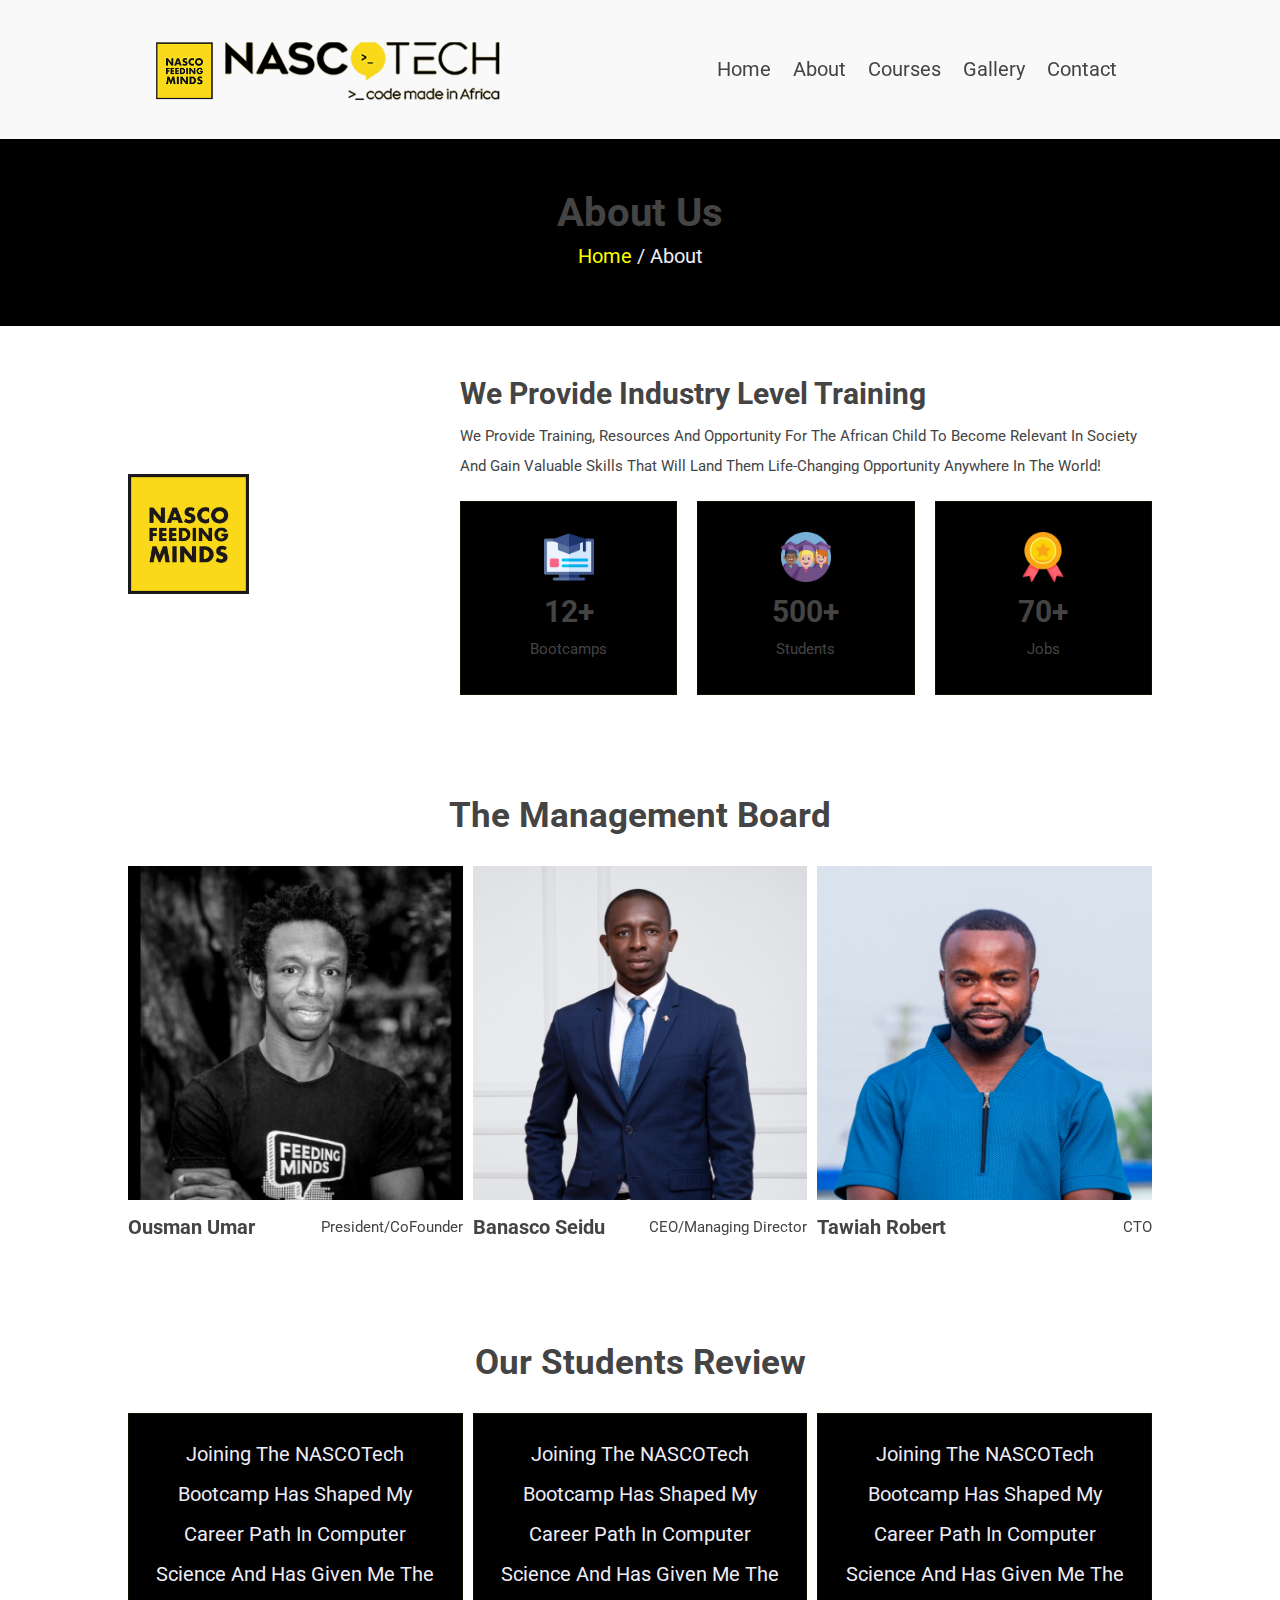
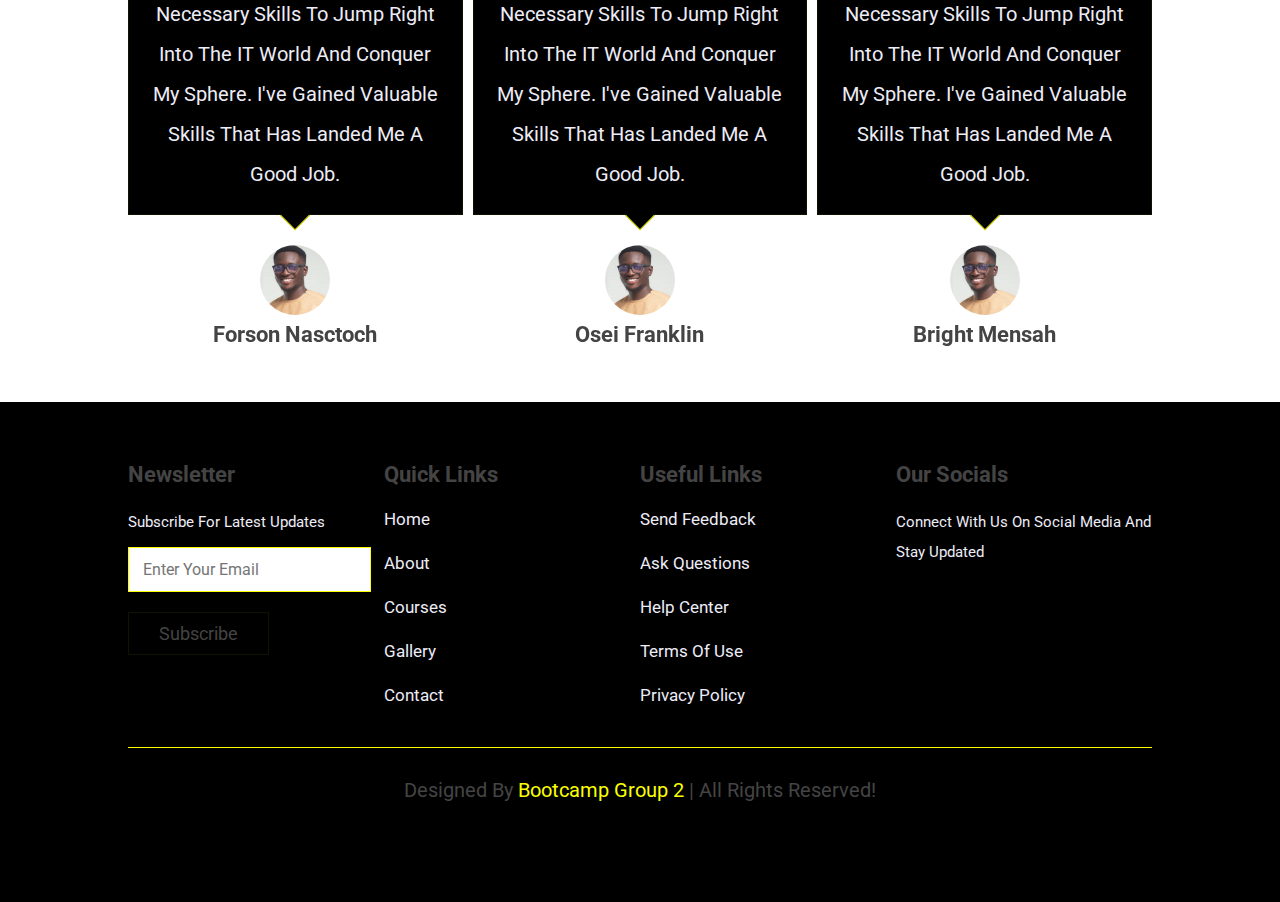
==== about.html @ 585fdcf3 "First Commit" ====
<!DOCTYPE html>
<html lang="en">
	<head>
		<meta charset="UTF-8">
		<meta http-equiv="X-UA-Compatible" content="IE=edge">
		<meta name="viewport" content="width=device-width,initial-scale=1">

		<link rel="stylesheet" href="https://cdnjs.cloudflare.com/ajax/libs/font-awesome/6.3.0/css/all.min.css" integrity="sha512-SzlrxWUlpfuzQ+pcUCosxcglQRNAq/DZjVsC0lE40xsADsfeQoEypE+enwcOiGjk/bSuGGKHEyjSoQ1zVisanQ==" crossorigin="anonymous" referrerpolicy="no-referrer">
	
		<link rel="stylesheet" href="https://cdn.jsdelivr.net/npm/swiper@9/swiper-bundle.min.css">
		
		<link rel="stylesheet" href="css/style.css">
		<title>about</title>
	</head>
	<body>
		
		<header class="header">
			<img src="images/logo1.png" alt="NascoTech Logo" class="logo">

			<nav class="navbar">
				<a href="index.html">Home</a>
				<a href="about.html">About</a>
				<a href="courses.html">Courses</a>
				<a href="gallery.html">Gallery</a>
				<a href="contact.html">Contact</a>
			</nav>

			<div class="icons">
				<div id="account-btn" class="fas fa-user"></div>
				<div id="menu-btn" class="fas fa-bars"></div>
			</div>
		</header>


		
		<div class="account-form">
			<div id="close-form" class="fas fa-times"></div>

			<div class="buttons">
				<span class="btn login-btn active">login</span>
				<span class="btn register-btn">register</span>
			</div>

			<form action="" class="login-form active">
				<h3>login now</h3>
				<input type="email" placeholder="Enter your email" class="box">
				<input type="password" placeholder="Enter your password" class="box">
				<div class="flex">
					<input type="checkbox" name="" id="remember-me">
					<label for="remember-me">remember-me</label>
					<a href="#">forgot password</a>
				</div>
				<input type="submit" class="btn" value="login now">
			</form>

			<form action="" class="register-form">
				<h3>register now</h3>
				<input type="email" placeholder="Enter your email" class="box">
				<input type="password" placeholder="Enter your password" class="box">
				<input type="password" placeholder="confirm your password" class="box">
				<input type="submit" class="btn" value="register now">
			</form>
		</div>
		

		<section class="heading-link">
			<h3>about us</h3>
			<p><a href="home.html">home</a> / about</p>
		</section>

		
		<section class="about">
			<div class="image">
				<img src="images/about-img.jpg" alt="">
			</div>
			<div class="content">
				<h3 class="about-title">We Provide Industry level training</h3>
				<p>
					We provide training, resources and opportunity for the 
					African child to become relevant in society and gain valuable
					skills that will land them life-changing opportunity anywhere
					in the World!
				</p>
				<div class="icons-container">
					<div class="icons">
						<img src="images/about-icon-1.png" alt="">
						<h3>12+</h3>
						<span>Bootcamps</span>
					</div>
					<div class="icons">
						<img src="images/about-icon-2.png" alt="">
						<h3>500+</h3>
						<span>students</span>
					</div>
					<div class="icons">
						<img src="images/about-icon-3.png" alt="">
						<h3>70+</h3>
						<span>Jobs</span>
					</div>
				</div>
			</div>
		</section>
		

	
		<section class="management">
			<h1 class="heading">The Management Board</h1>
			<div class="teachers-slider swiper">
				<div class="swiper-wrapper">
					<div class="slide swiper-slide">
						<div class="image">
							<img src="images/teacher-1.png" alt="">
							<div class="share">
								<a href="#" class="fab fa-twitter"></a>
								<a href="#" class="fab fa-linkedin"></a>
								<a href="#" class="fab fa-instagram"></a>
								<a href="#" class="fab fa-facebook-f"></a>
							</div>
						</div>
						<div class="content">
							<h3>Ousman Umar</h3>
							<span> President/CoFounder</span>
						</div>
					</div>
					<div class="slide swiper-slide">
						<div class="image">
							<img src="images/teacher-2.png" alt="">
							<div class="share">
								<a href="#" class="fab fa-twitter"></a>
								<a href="#" class="fab fa-linkedin"></a>
								<a href="#" class="fab fa-instagram"></a>
								<a href="#" class="fab fa-facebook-f"></a>
							</div>
						</div>
						<div class="content">
							<h3>Banasco Seidu</h3>
							<span>CEO/Managing Director</span>
						</div>
					</div>
					<div class="slide swiper-slide">
						<div class="image">
							<img src="images/teacher-3.png" alt="">
							<div class="share">
								<a href="#" class="fab fa-twitter"></a>
								<a href="#" class="fab fa-linkedin"></a>
								<a href="#" class="fab fa-instagram"></a>
								<a href="#" class="fab fa-facebook-f"></a>
							</div>
						</div>
						<div class="content">
							<h3>Tawiah Robert</h3>
							<span>CTO</span>
						</div>
					</div>
				
														
				</div>
			</div>
		</section>

		

		<section class="reviews">
			<h1 class="heading">our students review</h1>
			<div class="reviews-slider swiper">
				<div class="swiper-wrapper">
					<div class="slide swiper-slide">
						<p>
							Joining the NASCOTech Bootcamp has shaped my career
							path in Computer Science and has given me the necessary
							skills to jump right into the IT world and conquer my sphere.
							I've gained valuable skills that has landed me a good job.
							
						</p>
						<img src="images/pic-1.jpg" alt="">
						<h3>Forson Nasctoch</h3>
						
					</div>
					<div class="slide swiper-slide">
						<p>
							Joining the NASCOTech Bootcamp has shaped my career
							path in Computer Science and has given me the necessary
							skills to jump right into the IT world and conquer my sphere.
							I've gained valuable skills that has landed me a good job.
						</p>
						<img src="images/pic-2.jpg" alt="">
						<h3>Osei Franklin</h3>
						
					</div>
					<div class="slide swiper-slide">
						<p>
							Joining the NASCOTech Bootcamp has shaped my career
							path in Computer Science and has given me the necessary
							skills to jump right into the IT world and conquer my sphere.
							I've gained valuable skills that has landed me a good job.
						</p>
						<img src="images/pic-3.jpg" alt="">
						<h3>Bright Mensah</h3>
						
					</div>
					<div class="slide swiper-slide">
						<p>
							Joining the NASCOTech Bootcamp has shaped my career
							path in Computer Science and has given me the necessary
							skills to jump right into the IT world and conquer my sphere.
							I've gained valuable skills that has landed me a good job.
						</p>
						<img src="images/pic-4.jpg" alt="">
						<h3>Confidence Kpodo</h3>
						
						
					</div>
				</div>
			</div>
		</section>
		

		<section class="footer">
			<div class="box-container">
				<div class="box">
					<h3>newsletter</h3>
					<p>subscribe for latest updates</p>
					<form action="">
						<input type="email" placeholder="enter your email" class="email">
						<input type="submit" value="subscribe" class="btn">
					</form>
				</div>
				<div class="box">
					<h3>quick links</h3>
					<a href="index.html" class="link">home</a>
					<a href="about.html" class="link">about</a>
					<a href="courses.html" class="link">courses</a>
					<a href="gallery.html" class="link">gallery</a>
					<a href="contact.html" class="link">contact</a>
				</div>
				<div class="box">
					<h3>useful links</h3>
					<a href="#" class="link">send feedback</a>
					<a href="#" class="link">ask questions</a>
					<a href="#" class="link">help center</a>
					<a href="#" class="link">terms of use</a>
					<a href="#" class="link">privacy policy</a>
				</div>
				<div class="box">
					<h3>Our Socials</h3>
					<p>Connect with us on social media and stay updated</p>
					<div class="share">
						<a href="#" class="fab fa-facebook-f"></a>
						<a href="#" class="fab fa-twitter"></a>
						<a href="#" class="fab fa-instagram"></a>
						<a href="#" class="fab fa-pinterest"></a>
					</div>
				</div>
			</div>
			<div class="credit">
				Designed by<span> Bootcamp Group 2</span> | all rights reserved!
			</div>
		</section>

		
		<script src="https://cdn.jsdelivr.net/npm/swiper@9/swiper-bundle.min.js"></script>

		
		<script src="js/script.js"></script>
	</body>
</html>
---- css/style.css ----
@import url(https://fonts.googleapis.com/css2?family=Roboto:ital,wght@0,100;0,300;0,400;0,500;0,700;1,100;1,300;1,400;1,500;1,700&display=swap);
* {
  font-family: Roboto, sans-serif;
  -webkit-box-sizing: border-box;
  box-sizing: border-box;
  margin: 0;
  padding: 0;
  outline: 0;
  list-style: none;
  text-decoration: none;
  border: none;
  -webkit-transition: all 0.3s linear;
  transition: all 0.3s linear;
  text-transform: capitalize;
}


:root {
  --yellow: #fbff00;
  --light-yellow: #000000;
  --white: #f9f9f9;
  --light-color: #edecf7;
  --black: #444;
  --box-shadow: 0 0.6rem 0.9rem rgba(0, 0, 0, 0.2);
  --border: 0.1rem solid #131100;
}

.heading-link {
  text-align: center;
  background-color: var(--light-yellow);
}

.heading-link h3 {
  font-size: 4rem;
  color: var(--black);
}

.heading-link p {
  font-size: 2rem;
  color: var(--light-color);
  line-height: 2;
}

.heading-link p a {
  color: var(--yellow);
}

.heading-link p a:hover {
  text-decoration: underline;
}

.btn {
  display: inline-block;
  color: var(--black);
  margin-top: 1rem;
  padding: 1rem 3rem;
  font-size: 1.8rem;
  border: var(--border);
  background-color: var(--light-yellow);
  cursor: pointer;
}

.btn:hover {
  background-color: var(--yellow);
  color: var(--white);
}

html {
  font-size: 62.5%;
  overflow-x: hidden;
}
html::-webkit-scrollbar {
  width: 1rem;
}
html::-webkit-scrollbar-track {
  background: 0 0;
}
html::-webkit-scrollbar-thumb {
  background: var(--yellow);
}
section {
  padding: 5rem 10%;
}
.heading {
  text-align: center;
  margin-bottom: 3rem;
  font-size: 3.5rem;
  color: var(--black);
}
.header {
  position: sticky;
  left: 0;
  top: 0;
  right: 0;
  background-color: var(--white);
  -webkit-box-shadow: var(--box-shadow);
  box-shadow: var(--box-shadow);
  -webkit-box-align: center;
  -ms-flex-align: center;
  align-items: center;
  padding: 2rem 10%;
  display: -webkit-box;
  display: -ms-flexbox;
  display: flex;
  z-index: 1000;
}
.header .logo {
  margin-right: auto;
  max-width: 400px;
  width: 100%;
  height: auto;
}
.header .navbar {
  position: relative;
}
.header .navbar a {
  margin-right: 2rem;
  font-size: 2rem;
  color: var(--black);
}
.header .navbar a:hover {
  color: var(--yellow);
}
.header .icons div {
  cursor: pointer;
  font-size: 2.5rem;
  color: var(--black);
  margin-left: 1.5rem;
}
.header .icons div:hover {
  color: var(--yellow);
}
.header #menu-btn {
  display: none;
}
.account-form {
  position: fixed;
  right: -105%;
  top: 0;
  width: 35rem;
  background-color: var(--white);
  display: -webkit-box;
  display: -ms-flexbox;
  display: flex;
  -webkit-box-pack: center;
  -ms-flex-pack: center;
  justify-content: center;
  gap: 2rem;
  height: 100%;
  padding: 2rem;
  text-align: center;
  z-index: 1300;
  -webkit-box-orient: vertical;
  -webkit-box-direction: normal;
  -ms-flex-flow: column;
  flex-flow: column;
}
.account-form.active {
  right: 0;
  -webkit-box-shadow: var(--box-shadow);
  box-shadow: var(--box-shadow);
}
.account-form #close-form {
  position: absolute;
  top: 1.5rem;
  right: 2.5rem;
  font-size: 4rem;
  cursor: pointer;
  color: var(--black);
}
.account-form #close-form:hover {
  color: var(--yellow);
  -webkit-transform: rotate(180deg);
  transform: rotate(180deg);
}
.account-form form {
  border: var(--border);
  padding: 2rem;
  display: none;
}
.account-form form.active {
  display: block;
}
.account-form form h3 {
  font-size: 2.5rem;
  color: var(--black);
  padding-bottom: 0.5rem;
}
.account-form form .box {
  width: 100%;
  padding: 1.2rem 1.4rem;
  border: var(--border);
  font-size: 1.6rem;
  margin: 0.7rem 0;
}
.account-form form .flex {
  padding: 1rem 0;
  display: -webkit-box;
  display: -ms-flexbox;
  display: flex;
  -webkit-box-align: center;
  -ms-flex-align: center;
  align-items: center;
  gap: 0.5rem;
}
.account-form form .flex label {
  font-size: 1.5rem;
  color: var(--light-color);
  cursor: pointer;
}
.account-form form .flex a {
  font-size: 1.5rem;
  color: var(--light-color);
  margin-left: auto;
}
.account-form form .flex a:hover {
  text-decoration: underline;
  color: var(--yellow);
}
.account-form .buttons .btn {
  margin: 0 0.5rem;
}
.account-form .buttons .btn.active {
  color: var(--white);
  background-color: var(--yellow);
}
.home {
  padding: 0;
}
.home .slider {
  display: -webkit-box;
  display: -ms-flexbox;
  display: flex;
  -webkit-box-align: center;
  -ms-flex-align: center;
  align-items: center;
  height: 60rem;
  background-size: cover !important;
  background-position: center !important;
}
.home .slider .content {
  width: 90rem;
}
.home .slider .content h3 {
  color: var(--white);
  font-size: 5rem;
}
.home .slider .content p {
  font-size: 1.6rem;
  line-height: 1.9;
  color: var(--white);
  padding: 1rem 0;
}
.subjects .box-container {
  display: grid;
  grid-template-columns: repeat(auto-fit, minmax(16rem, 1fr));
  gap: 2rem;
}
.subjects .box-container .box {
  padding: 3rem 2rem;
  text-align: center;
  border: var(--border);
  background-color: var(--light-yellow);
  cursor: pointer;
}
.subjects .box-container .box:hover {
  background-color: var(--yellow);
}
.subjects .box-container .box:hover h3 {
  color: var(--white);
}
.subjects .box-container .box:hover p {
  color: var(--black);
}
.subjects .box-container .box img {
  height: 10rem;
  margin-bottom: 0.7rem;
}
.subjects .box-container .box h3 {
  font-size: 1.7rem;
  color: var(--black);
  padding: 0.5rem 0;
}
.subjects .box-container .box p {
  font-size: 1.5rem;
  line-height: 2;
  color: var(--light-color);
}
.home-courses .slide {
  text-align: center;
  position: relative;
  background-color: var(--light-color);
  overflow: hidden;
}
.home-courses .slide:hover .content {
  bottom: 0;
}
.home-courses .slide .image {
  padding: 2rem;
}
.home-courses .slide .image img {
  width: 100%;
  margin-bottom: 1.5rem;
}
.home-courses .slide .image h3 {
  font-size: 2rem;
  color: var(--black);
}
.home-courses .slide .content {
  position: absolute;
  bottom: -100%;
  right: 0;
  left: 0;
  background-color: #444;
  padding: 2rem 3rem;
}
.home-courses .slide .content h3 {
  font-size: 2rem;
  color: var(--black);
}
.home-courses .slide .content p {
  padding: 1rem 0;
  font-size: 1.5rem;
  line-height: 2;
  color: var(--light-color);
}
.home-courses .slide .content .btn:hover {
  background-color: var(--black);
}

.camp-count{
  display: flex;
  background-color: #fbff00;
  align-content: center;
  font-size: 3rem;
  height: 6%;
  padding: 10rem 6% 10rem 6%;
  justify-content:space-evenly;
  gap:var(--yellow);
  flex:var(--black);
  margin-bottom: rem;
}
.camp-count .trained{
  align-items: center;
}

.about {
  display: -webkit-box;
  display: -ms-flexbox;
  display: flex;
  -webkit-box-align: center;
  -ms-flex-align: center;
  align-items: center;
  -ms-flex-wrap: wrap;
  flex-wrap: wrap;
  gap: 3rem;
}
.about .image {
  -webkit-box-flex: 1;
  -ms-flex: 1 1 40rem;
  flex: 1 1rem;
}
.about .image img {
  width: 40%;
}
.about .content {
  -webkit-box-flex: 1;
  -ms-flex: 1 1 40rem;
  flex: 1 1 40rem;
}
.about .content .about-title {
  font-size: 3rem;
  color: var(--black);
}
.about .content p {
  font-size: 1.5rem;
  color: var(--black);
  line-height: 2;
  padding: 1rem 0;
}
.about .content .icons-container {
  display: grid;
  grid-template-columns: repeat(auto-fit, minmax(16rem, 1fr));
  gap: 2rem;
  margin-top: 1rem;
}
.about .content .icons-container .icons {
  text-align: center;
  border: var(--border);
  background-color: var(--light-yellow);
  padding: 3rem 2rem;
}
.about .content .icons-container .icons img {
  height: 5rem;
  margin-bottom: 0.5rem;
}
.about .content .icons-container .icons h3 {
  padding: 0.5rem 0;
  font-size: 3rem;
  color: var(--black);
}
.about .content .icons-container .icons span {
  font-size: 1.5rem;
  line-height: 2;
  color: var(--black);
}
.management .slide {
  text-align: center;
}
.management .slide:hover .image img {
  background-color: var(--yellow);
}
.management .slide:hover .image .share {
  bottom: 0;
}
.management .slide .image {
  position: relative;
  overflow: hidden;
}
.management .slide .image img {
  background-color: var(--light-yellow);
  width: 100%;
}
.management .slide .image .share {
  position: absolute;
  bottom: -10rem;
  left: 0;
  right: 0;
  background-color: rgba(0, 0, 0, 0.8);
  padding: 2rem;
}
.management .slide .image .share a {
  font-size: 3rem;
  margin: 0 1rem;
  color: var(--white);
}
.management .slide .image .share a:hover {
  color: var(--yellow);
}
.management .slide .content {
  display: -webkit-box;
  display: -ms-flexbox;
  display: flex;
  padding-top: 1rem;
  -webkit-box-align: center;
  -ms-flex-align: center;
  align-items: center;
  -webkit-box-pack: justify;
  -ms-flex-pack: justify;
  justify-content: space-between;
}
.management .slide .content h3 {
  font-size: 2rem;
  color: var(--black);
}
.management .slide .content span {
  font-size: 1.5rem;
  line-height: 2;
  color: #444;
}
.reviews .slide {
  text-align: center;
}
.reviews .slide p {
  font-size: 2rem;
  line-height: 2;
  color: #edecf7;
  background-color: var(--light-yellow);
  padding: 2rem;
  margin-bottom: 3rem;
  border: var(--border);
  position: relative;
}
.reviews .slide p:before {
  content: "";
  position: absolute;
  bottom: -1.2rem;
  left: 50%;
  -webkit-transform: translateX(-50%) rotate(45deg);
  transform: translateX(-50%) rotate(45deg);
  background-color: var(--light-yellow);
  border-bottom: 0.1rem solid var(--yellow);
  border-right: 0.1rem solid var(--yellow);
  height: 2rem;
  width: 2rem;
}
.reviews .slide img {
  height: 7rem;
  width: 7rem;
  -o-object-fit: cover;
  object-fit: cover;
  border-radius: 50%;
}
.reviews .slide h3 {
  font-size: 2.2rem;
  color: var(--black);
  padding: 0.5rem 0;
}

.courses .box-container {
  display: grid;
  grid-template-columns: repeat(auto-fit, minmax(30rem, 1fr));
  gap: 2rem;
}
.courses .box-container .box.hide {
  display: none;
}
.courses .box-container .box:hover .image img {
  -webkit-transform: scale(1.1);
  transform: scale(1.1);
}
.courses .box-container .box .image {
  height: 25rem;
  overflow: hidden;
  position: relative;
}
.courses .box-container .box .image img {
  width: 100%;
  height: 100%;
  -o-object-fit: cover;
  object-fit: cover;
}
.courses .box-container .box .image h3 {
  font-size: 1.5rem;
  color: var(--black);
  position: absolute;
  top: 1rem;
  left: 1rem;
  padding: 0.5rem 1.5rem;
  background-color: var(--white);
}
.courses .box-container .box .content {
  padding: 2rem;
  text-align: center;
  border: var(--border);
}
.courses .box-container .box .content h3 {
  font-size: 2rem;
  color: var(--black);
}
.courses .box-container .box .content p {
  font-size: 1.5rem;
  line-height: 2;
  color: var(--light-color);
  padding: 1rem 0;
}
.courses .box-container .box .content .icons {
  display: -webkit-box;
  display: -ms-flexbox;
  display: flex;
  -webkit-box-pack: justify;
  -ms-flex-pack: justify;
  justify-content: space-between;
  -webkit-box-align: center;
  -ms-flex-align: center;
  align-items: center;
  padding-top: 2rem;
  margin-top: 2rem;
  border-top: var(--border);
}
.courses .box-container .box .content .icons span {
  font-size: 1.5rem;
  color: var(--black);
}
.courses .box-container .box .content .icons span i {
  color: var(--yellow);
  padding-right: 0.5rem;
}
.courses .load-more {
  margin-top: 2rem;
  text-align: center;
}
.contact .icons-container {
  display: grid;
  grid-template-columns: repeat(auto-fit, minmax(25rem, 1fr));
  gap: 2rem;
  margin-bottom: 3rem;
}
.contact .icons-container .icons {
  text-align: center;
  padding: 3rem 2rem;
  border: var(--border);
  background-color: var(--light-yellow);
}
.contact .icons-container .icons i {
  height: 6rem;
  width: 6rem;
  line-height: 6rem;
  font-size: 2rem;
  border-radius: 50%;
  margin-bottom: 0.5rem;
  color: var(--white);
  background-color: var(--yellow);
}
.contact .icons-container .icons h3 {
  font-size: 2rem;
  color: var(--black);
  padding: 0.5rem 0;
}
.contact .icons-container .icons p {
  font-size: 1.5rem;
  line-height: 2;
  color: var(--light-color);
}
.contact .row {
  display: -webkit-box;
  display: -ms-flexbox;
  display: flex;
  -webkit-box-align: center;
  -ms-flex-align: center;
  align-items: center;
  -ms-flex-wrap: wrap;
  flex-wrap: wrap;
  gap: 2rem;
}
.contact .row .image {
  -webkit-box-flex: 1;
  -ms-flex: 1 1 40rem;
  flex: 1 1 40rem;
}
.contact .row .image img {
  width: 100%;
}
.contact .row form {
  -webkit-box-flex: 1;
  -ms-flex: 1 1 40rem;
  flex: 1 1 40rem;
  border: var(--border);
  padding: 2rem;
}
.contact .row form h3 {
  font-size: 2.5rem;
  color: var(--black);
  padding-bottom: 1rem;
}
.contact .row form .box {
  width: 100%;
  padding: 1.2rem 1.4rem;
  border: var(--border);
  font-size: 1.6rem;
  margin: 0.7rem 0;
}
.contact .row form .box:focus {
  background-color: var(--yellow);
  color: var(--white);
}
.contact .row form textarea {
  height: 15rem;
  resize: none;
}
.faq .accordion-container {
  display: -webkit-box;
  display: -ms-flexbox;
  display: flex;
  -ms-flex-wrap: wrap;
  flex-wrap: wrap;
  gap: 2rem;
  -webkit-box-align: start;
  -ms-flex-align: start;
  align-items: flex-start;
}
.faq .accordion-container .accordion {
  -webkit-box-flex: 1;
  -ms-flex: 1 1 40rem;
  flex: 1 1 40rem;
  border: var(--border);
  background-color: #000000;
}
.faq .accordion-container .accordion.active .accordion-content {
  display: block;
}
.faq .accordion-container .accordion.active .accordion-heading {
  background-color: #767621;
}
.faq .accordion-container .accordion.active .accordion-heading h3 {
  color: var(--white);
}
.faq .accordion-container .accordion.active .accordion-heading i {
  color: #131100;
  -webkit-transform: rotate(180deg);
  transform: rotate(180deg);
}
.faq .accordion-container .accordion .accordion-heading {
  display: -webkit-box;
  display: -ms-flexbox;
  display: flex;
  -webkit-box-pack: justify;
  -ms-flex-pack: justify;
  justify-content: space-between;
  -webkit-box-align: center;
  -ms-flex-align: center;
  align-items: center;
  gap: 1rem;
  cursor: pointer;
  padding: 1.5rem;
}
.faq .accordion-container .accordion .accordion-heading h3 {
  font-size: 2rem;
  color: var(--black);
}
.faq .accordion-container .accordion .accordion-heading i {
  font-size: 2rem;
  color: var(--yellow);
}
.faq .accordion-container .accordion .accordion-content {
  padding: 1.5rem;
  font-size: 1.5rem;
  line-height: 2;
  color: var(--light-color);
  border-top: var(--border);
  display: none;
}
.logo-container {
  text-align: center;
}
.logo-container img {
  height: 10rem;
  pointer-events: none;
}
.footer {
  background-color: var(--light-yellow);
  padding-bottom: 10rem;
}
.footer .box-container {
  display: grid;
  grid-template-columns: repeat(auto-fit, minmax(25rem, 1fr));
}
.footer .box-container .box h3 {
  font-size: 2.2rem;
  color: var(--black);
  padding: 1rem 0;
}
.footer .box-container .box .share {
  margin-top: 1rem;
}
.footer .box-container .box .share a {
  height: 4.5rem;
  width: 4.5rem;
  line-height: 4.5rem;
  font-size: 1.7rem;
  color: var(--white);
  background-color: var(--yellow);
  text-align: center;
  margin-right: 0.3rem;
}
.footer .box-container .box .share a:hover {
  background-color: var(--black);
}
.footer .box-container .box p {
  font-size: 1.5rem;
  line-height: 2;
  color: var(--light-color);
  padding: 1rem 0;
}
.footer .box-container .box .link {
  font-size: 1.7rem;
  line-height: 2;
  color: var(--light-color);
  padding: 0.5rem 0;
  display: block;
}
.footer .box-container .box .link:hover {
  color: var(--yellow);
  text-decoration: underline;
}
.footer .box-container .box .email {
  width: 95%;
  padding: 1.2rem 1.4rem;
  font-size: 1.6rem;
  border: 0.1rem solid var(--yellow);
  margin-bottom: 1rem;
}
.footer .credit {
  text-align: center;
  font-size: 2rem;
  padding-top: 3rem;
  margin-top: 3rem;
  color: var(--black);
  border-top: 0.1rem solid var(--yellow);
}
.footer .credit span {
  color: var(--yellow);
}
@media (max-width: 991px) {
  html {
    font-size: 55%;
  }
}
@media (max-width: 768px) {
  .header #menu-btn {
    display: inline-block;
  }
  .header .navbar {
    position: absolute;
    top: 99%;
    right: 0;
    left: 0;
    background-color: var(--white);
    -webkit-clip-path: polygon(0 0, 100% 0, 100% 0, 0 0);
    clip-path: polygon(0 0, 100% 0, 100% 0, 0 0);
    -webkit-box-shadow: var(--box-shadow);
    box-shadow: var(--box-shadow);
  }
  .header .navbar.active {
    -webkit-clip-path: polygon(0 0, 100% 0, 100% 100%, 0 100%);
    clip-path: polygon(0 0, 100% 0, 100% 100%, 0 100%);
  }
  .header .navbar a {
    margin: 2rem;
    font: 3rem;
    text-align: center;
    display: block;
  }
  .home .slider .content h3 {
    font-size: 3rem;
  }
}
@media (max-width: 450px) {
  html {
    font-size: 50%;
  }
}

@media (min-width: 1920px) {
    .heading-link h3 {
      font-size: 5rem;
    }
    .heading-link p {
      font-size: 2.5rem;
    }
    .btn {
      font-size: 2rem;
      padding: 1.5rem 4rem;
    }
    .header {
      padding: 3rem 10%;
    }
    .header .logo {
      font-size: 3rem;
    }
    .header .navbar a {
      font-size: 2.5rem;
    }
    section {
      padding: 6rem 15%;
    }
    .heading {
      font-size: 5rem;
    }
    .home .slider {
      height: 100rem;
    }
    .home .slider .content h3 {
      font-size: 8rem;
    }
    .home .slider .content p {
      font-size: 3rem;
    }
    .subjects .box-container .box h3 {
      font-size: 3rem;
    }
    .subjects .box-container .box p {
      font-size: 3.8rem;
    }
    .about .content .about-title {
      font-size: 4.5rem;
    }
    .about .content p {
      font-size: 2.8rem;
    }
    .contact .row form h3 {
      font-size: 3rem;
    }
    .contact .row form .box {
      font-size: 3.8rem;
    }
    .footer .box-container .box h3 {
      font-size: 3.5rem;
    }
    .footer .box-container .box p,
    .footer .box-container .box .link {
      font-size: 2.8rem;
    }
  }
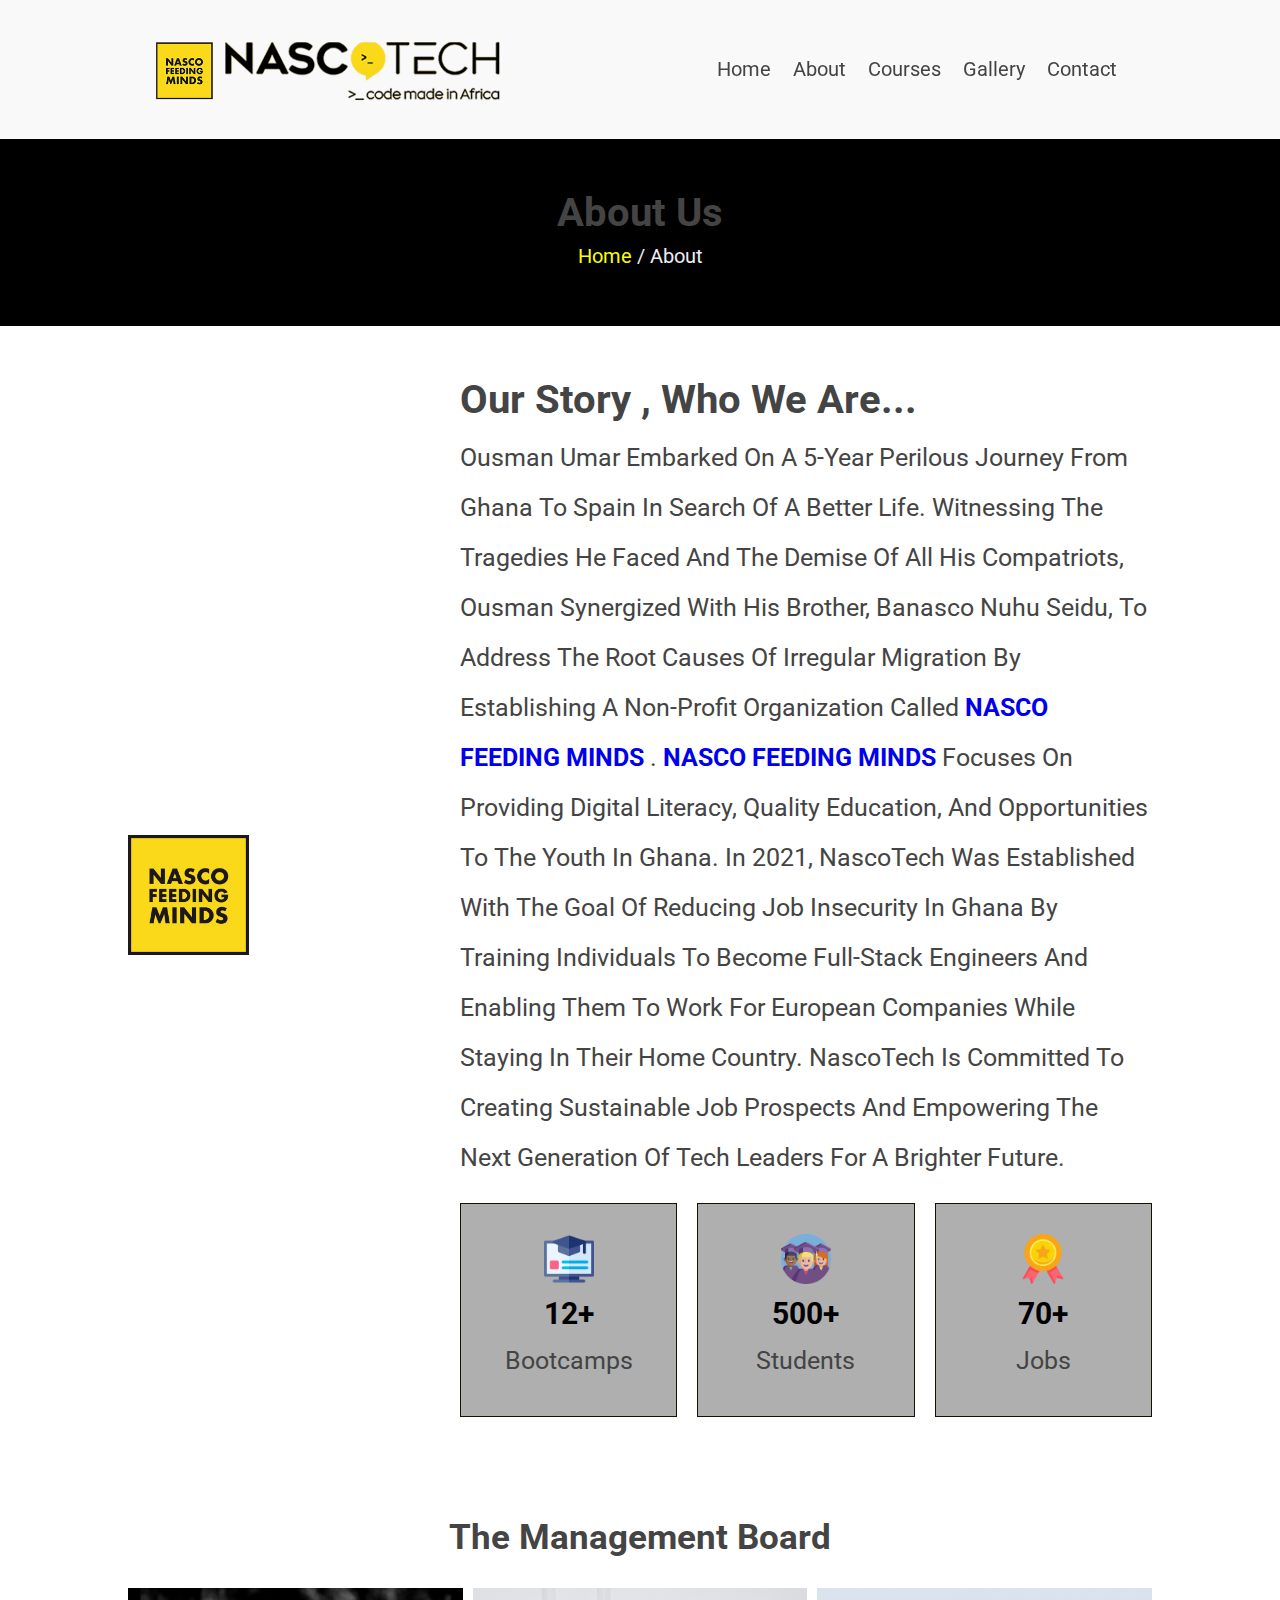
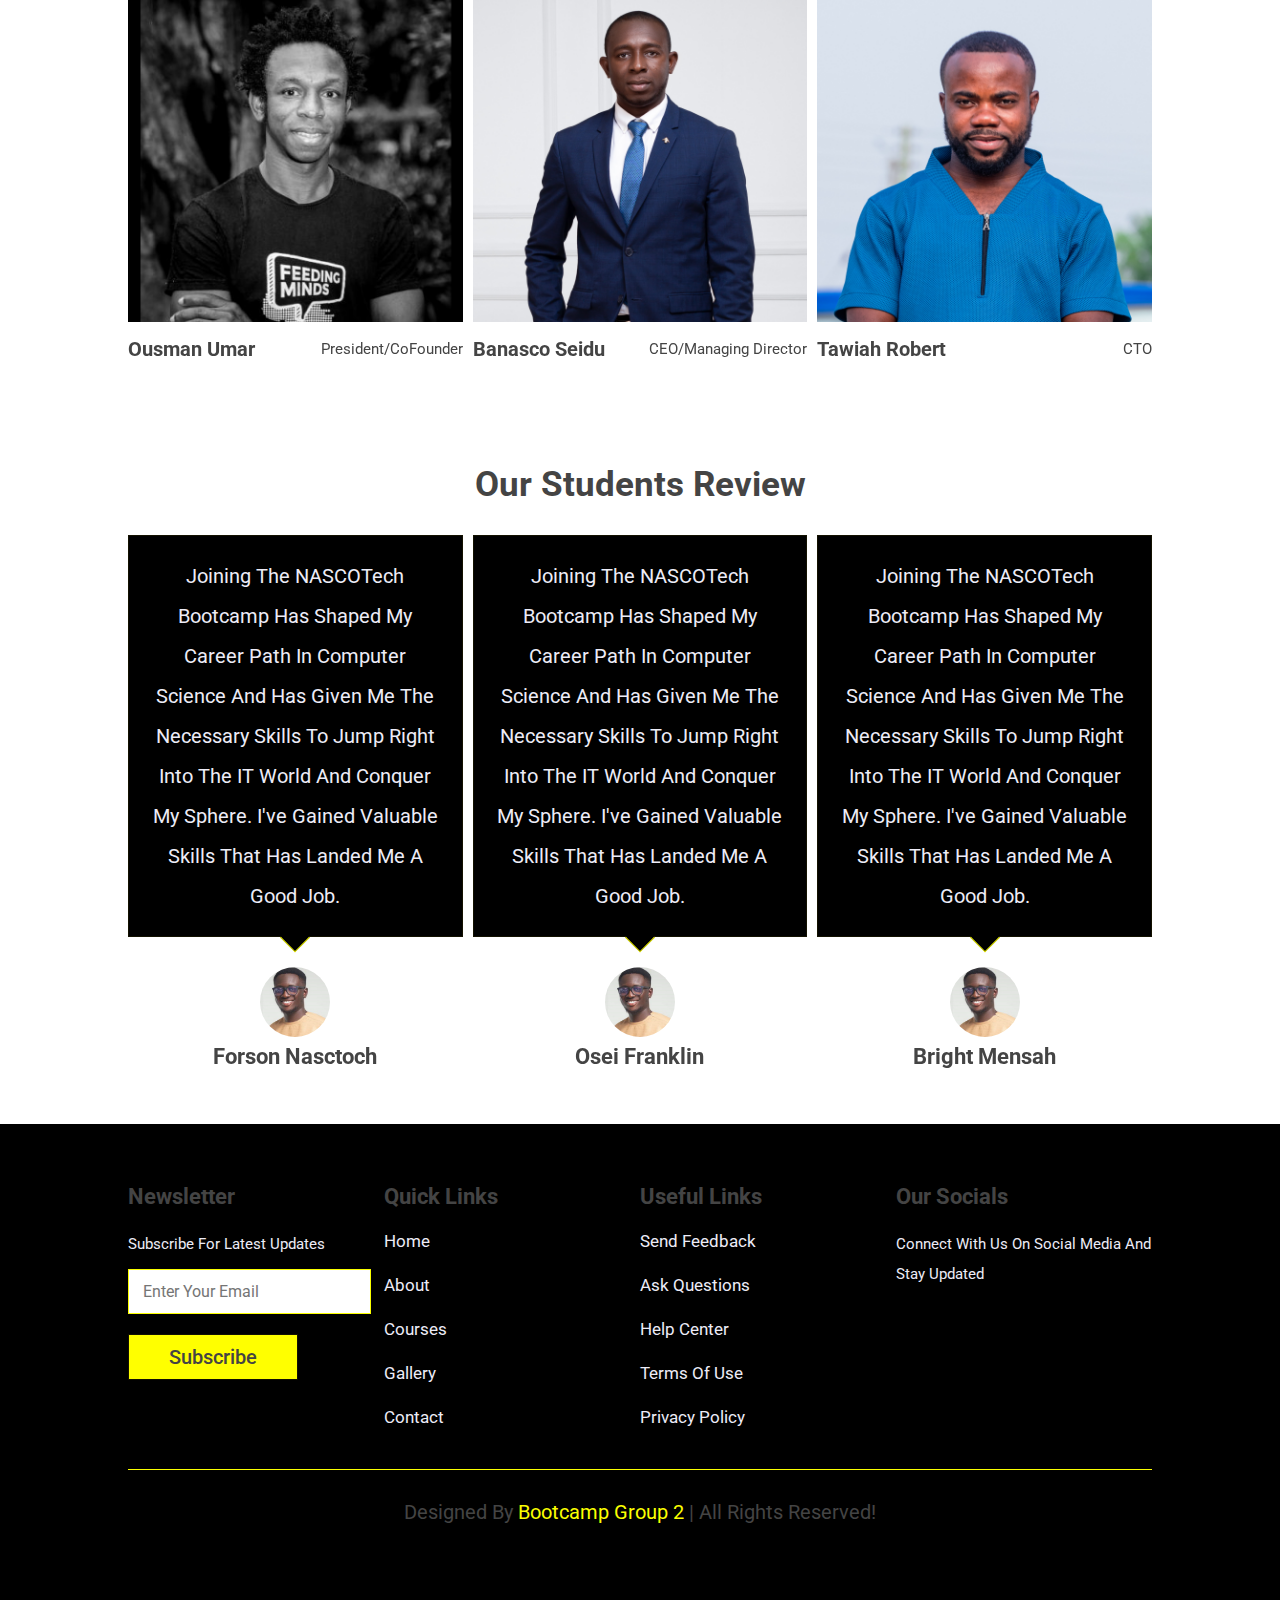
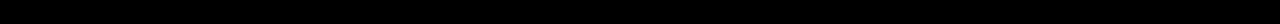
==== commit 4030776b: "updated colors and added text" ====
--- a/about.html
+++ b/about.html
@@ -1,266 +1,274 @@
 <!DOCTYPE html>
 <html lang="en">
-	<head>
-		<meta charset="UTF-8">
-		<meta http-equiv="X-UA-Compatible" content="IE=edge">
-		<meta name="viewport" content="width=device-width,initial-scale=1">
-
-		<link rel="stylesheet" href="https://cdnjs.cloudflare.com/ajax/libs/font-awesome/6.3.0/css/all.min.css" integrity="sha512-SzlrxWUlpfuzQ+pcUCosxcglQRNAq/DZjVsC0lE40xsADsfeQoEypE+enwcOiGjk/bSuGGKHEyjSoQ1zVisanQ==" crossorigin="anonymous" referrerpolicy="no-referrer">
-	
-		<link rel="stylesheet" href="https://cdn.jsdelivr.net/npm/swiper@9/swiper-bundle.min.css">
-		
-		<link rel="stylesheet" href="css/style.css">
-		<title>about</title>
-	</head>
-	<body>
-		
-		<header class="header">
-			<img src="images/logo1.png" alt="NascoTech Logo" class="logo">
-
-			<nav class="navbar">
-				<a href="index.html">Home</a>
-				<a href="about.html">About</a>
-				<a href="courses.html">Courses</a>
-				<a href="gallery.html">Gallery</a>
-				<a href="contact.html">Contact</a>
-			</nav>
-
-			<div class="icons">
-				<div id="account-btn" class="fas fa-user"></div>
-				<div id="menu-btn" class="fas fa-bars"></div>
-			</div>
-		</header>
-
-
-		
-		<div class="account-form">
-			<div id="close-form" class="fas fa-times"></div>
-
-			<div class="buttons">
-				<span class="btn login-btn active">login</span>
-				<span class="btn register-btn">register</span>
-			</div>
-
-			<form action="" class="login-form active">
-				<h3>login now</h3>
-				<input type="email" placeholder="Enter your email" class="box">
-				<input type="password" placeholder="Enter your password" class="box">
-				<div class="flex">
-					<input type="checkbox" name="" id="remember-me">
-					<label for="remember-me">remember-me</label>
-					<a href="#">forgot password</a>
-				</div>
-				<input type="submit" class="btn" value="login now">
-			</form>
-
-			<form action="" class="register-form">
-				<h3>register now</h3>
-				<input type="email" placeholder="Enter your email" class="box">
-				<input type="password" placeholder="Enter your password" class="box">
-				<input type="password" placeholder="confirm your password" class="box">
-				<input type="submit" class="btn" value="register now">
-			</form>
-		</div>
-		
-
-		<section class="heading-link">
-			<h3>about us</h3>
-			<p><a href="home.html">home</a> / about</p>
-		</section>
-
-		
-		<section class="about">
-			<div class="image">
-				<img src="images/about-img.jpg" alt="">
-			</div>
-			<div class="content">
-				<h3 class="about-title">We Provide Industry level training</h3>
-				<p>
-					We provide training, resources and opportunity for the 
-					African child to become relevant in society and gain valuable
-					skills that will land them life-changing opportunity anywhere
-					in the World!
-				</p>
-				<div class="icons-container">
-					<div class="icons">
-						<img src="images/about-icon-1.png" alt="">
-						<h3>12+</h3>
-						<span>Bootcamps</span>
-					</div>
-					<div class="icons">
-						<img src="images/about-icon-2.png" alt="">
-						<h3>500+</h3>
-						<span>students</span>
-					</div>
-					<div class="icons">
-						<img src="images/about-icon-3.png" alt="">
-						<h3>70+</h3>
-						<span>Jobs</span>
-					</div>
-				</div>
-			</div>
-		</section>
-		
-
-	
-		<section class="management">
-			<h1 class="heading">The Management Board</h1>
-			<div class="teachers-slider swiper">
-				<div class="swiper-wrapper">
-					<div class="slide swiper-slide">
-						<div class="image">
-							<img src="images/teacher-1.png" alt="">
-							<div class="share">
-								<a href="#" class="fab fa-twitter"></a>
-								<a href="#" class="fab fa-linkedin"></a>
-								<a href="#" class="fab fa-instagram"></a>
-								<a href="#" class="fab fa-facebook-f"></a>
-							</div>
-						</div>
-						<div class="content">
-							<h3>Ousman Umar</h3>
-							<span> President/CoFounder</span>
-						</div>
-					</div>
-					<div class="slide swiper-slide">
-						<div class="image">
-							<img src="images/teacher-2.png" alt="">
-							<div class="share">
-								<a href="#" class="fab fa-twitter"></a>
-								<a href="#" class="fab fa-linkedin"></a>
-								<a href="#" class="fab fa-instagram"></a>
-								<a href="#" class="fab fa-facebook-f"></a>
-							</div>
-						</div>
-						<div class="content">
-							<h3>Banasco Seidu</h3>
-							<span>CEO/Managing Director</span>
-						</div>
-					</div>
-					<div class="slide swiper-slide">
-						<div class="image">
-							<img src="images/teacher-3.png" alt="">
-							<div class="share">
-								<a href="#" class="fab fa-twitter"></a>
-								<a href="#" class="fab fa-linkedin"></a>
-								<a href="#" class="fab fa-instagram"></a>
-								<a href="#" class="fab fa-facebook-f"></a>
-							</div>
-						</div>
-						<div class="content">
-							<h3>Tawiah Robert</h3>
-							<span>CTO</span>
-						</div>
-					</div>
-				
-														
-				</div>
-			</div>
-		</section>
-
-		
-
-		<section class="reviews">
-			<h1 class="heading">our students review</h1>
-			<div class="reviews-slider swiper">
-				<div class="swiper-wrapper">
-					<div class="slide swiper-slide">
-						<p>
-							Joining the NASCOTech Bootcamp has shaped my career
-							path in Computer Science and has given me the necessary
-							skills to jump right into the IT world and conquer my sphere.
-							I've gained valuable skills that has landed me a good job.
-							
-						</p>
-						<img src="images/pic-1.jpg" alt="">
-						<h3>Forson Nasctoch</h3>
-						
-					</div>
-					<div class="slide swiper-slide">
-						<p>
-							Joining the NASCOTech Bootcamp has shaped my career
-							path in Computer Science and has given me the necessary
-							skills to jump right into the IT world and conquer my sphere.
-							I've gained valuable skills that has landed me a good job.
-						</p>
-						<img src="images/pic-2.jpg" alt="">
-						<h3>Osei Franklin</h3>
-						
-					</div>
-					<div class="slide swiper-slide">
-						<p>
-							Joining the NASCOTech Bootcamp has shaped my career
-							path in Computer Science and has given me the necessary
-							skills to jump right into the IT world and conquer my sphere.
-							I've gained valuable skills that has landed me a good job.
-						</p>
-						<img src="images/pic-3.jpg" alt="">
-						<h3>Bright Mensah</h3>
-						
-					</div>
-					<div class="slide swiper-slide">
-						<p>
-							Joining the NASCOTech Bootcamp has shaped my career
-							path in Computer Science and has given me the necessary
-							skills to jump right into the IT world and conquer my sphere.
-							I've gained valuable skills that has landed me a good job.
-						</p>
-						<img src="images/pic-4.jpg" alt="">
-						<h3>Confidence Kpodo</h3>
-						
-						
-					</div>
-				</div>
-			</div>
-		</section>
-		
-
-		<section class="footer">
-			<div class="box-container">
-				<div class="box">
-					<h3>newsletter</h3>
-					<p>subscribe for latest updates</p>
-					<form action="">
-						<input type="email" placeholder="enter your email" class="email">
-						<input type="submit" value="subscribe" class="btn">
-					</form>
-				</div>
-				<div class="box">
-					<h3>quick links</h3>
-					<a href="index.html" class="link">home</a>
-					<a href="about.html" class="link">about</a>
-					<a href="courses.html" class="link">courses</a>
-					<a href="gallery.html" class="link">gallery</a>
-					<a href="contact.html" class="link">contact</a>
-				</div>
-				<div class="box">
-					<h3>useful links</h3>
-					<a href="#" class="link">send feedback</a>
-					<a href="#" class="link">ask questions</a>
-					<a href="#" class="link">help center</a>
-					<a href="#" class="link">terms of use</a>
-					<a href="#" class="link">privacy policy</a>
-				</div>
-				<div class="box">
-					<h3>Our Socials</h3>
-					<p>Connect with us on social media and stay updated</p>
-					<div class="share">
-						<a href="#" class="fab fa-facebook-f"></a>
-						<a href="#" class="fab fa-twitter"></a>
-						<a href="#" class="fab fa-instagram"></a>
-						<a href="#" class="fab fa-pinterest"></a>
-					</div>
-				</div>
-			</div>
-			<div class="credit">
-				Designed by<span> Bootcamp Group 2</span> | all rights reserved!
-			</div>
-		</section>
-
-		
-		<script src="https://cdn.jsdelivr.net/npm/swiper@9/swiper-bundle.min.js"></script>
-
-		
-		<script src="js/script.js"></script>
-	</body>
+  <head>
+    <meta charset="UTF-8" />
+    <meta http-equiv="X-UA-Compatible" content="IE=edge" />
+    <meta name="viewport" content="width=device-width,initial-scale=1" />
+
+    <link
+      rel="stylesheet"
+      href="https://cdnjs.cloudflare.com/ajax/libs/font-awesome/6.3.0/css/all.min.css"
+      integrity="sha512-SzlrxWUlpfuzQ+pcUCosxcglQRNAq/DZjVsC0lE40xsADsfeQoEypE+enwcOiGjk/bSuGGKHEyjSoQ1zVisanQ=="
+      crossorigin="anonymous"
+      referrerpolicy="no-referrer"
+    />
+
+    <link
+      rel="stylesheet"
+      href="https://cdn.jsdelivr.net/npm/swiper@9/swiper-bundle.min.css"
+    />
+
+    <link rel="stylesheet" href="css/style.css" />
+    <title>about</title>
+  </head>
+  <body>
+    <header class="header">
+      <img src="images/logo1.png" alt="NascoTech Logo" class="logo" />
+
+      <nav class="navbar">
+        <a href="index.html">Home</a>
+        <a href="about.html">About</a>
+        <a href="courses.html">Courses</a>
+        <a href="gallery.html">Gallery</a>
+        <a href="contact.html">Contact</a>
+      </nav>
+
+      <div class="icons">
+        <div id="account-btn" class="fas fa-user"></div>
+        <div id="menu-btn" class="fas fa-bars"></div>
+      </div>
+    </header>
+
+    <div class="account-form">
+      <div id="close-form" class="fas fa-times"></div>
+
+      <div class="buttons">
+        <span class="btn login-btn active">login</span>
+        <span class="btn register-btn">register</span>
+      </div>
+
+      <form action="" class="login-form active">
+        <h3>login now</h3>
+        <input type="email" placeholder="Enter your email" class="box" />
+        <input type="password" placeholder="Enter your password" class="box" />
+        <div class="flex">
+          <input type="checkbox" name="" id="remember-me" />
+          <label for="remember-me">remember-me</label>
+          <a href="#">forgot password</a>
+        </div>
+        <input type="submit" class="btn" value="login now" />
+      </form>
+
+      <form action="" class="register-form">
+        <h3>register now</h3>
+        <input type="email" placeholder="Enter your email" class="box" />
+        <input type="password" placeholder="Enter your password" class="box" />
+        <input
+          type="password"
+          placeholder="confirm your password"
+          class="box"
+        />
+        <input type="submit" class="btn" value="register now" />
+      </form>
+    </div>
+
+    <section class="heading-link">
+      <h3>about us</h3>
+      <p><a href="home.html">home</a> / about</p>
+    </section>
+
+    <section class="about">
+      <div class="image">
+        <img src="images/about-img.jpg" alt="" />
+      </div>
+      <div class="content">
+        <h3 class="about-title">Our Story , who we are...</h3>
+        <p>
+          Ousman Umar embarked on a 5-year perilous journey from Ghana to Spain
+          in search of a better life. Witnessing the tragedies he faced and the
+          demise of all his compatriots, Ousman synergized with his brother,
+          Banasco Nuhu Seidu, to address the root causes of irregular migration
+          by establishing a non-profit organization called
+          <a href="https://nascoict.org/about-us/" class="link"
+            ><b>NASCO FEEDING MINDS</b></a
+          >
+          .
+          <a href="https://nascoict.org/about-us/" class="link"
+            ><b>NASCO FEEDING MINDS</b></a
+          >
+          focuses on providing digital literacy, quality education, and
+          opportunities to the youth in Ghana. In 2021, NascoTech was
+          established with the goal of reducing job insecurity in Ghana by
+          training individuals to become full-stack engineers and enabling them
+          to work for European companies while staying in their home country.
+          NascoTech is committed to creating sustainable job prospects and
+          empowering the next generation of tech leaders for a brighter future.
+        </p>
+        <div class="icons-container">
+          <div class="icons">
+            <img src="images/about-icon-1.png" alt="" />
+            <h3>12+</h3>
+            <span>Bootcamps</span>
+          </div>
+          <div class="icons">
+            <img src="images/about-icon-2.png" alt="" />
+            <h3>500+</h3>
+            <span>students</span>
+          </div>
+          <div class="icons">
+            <img src="images/about-icon-3.png" alt="" />
+            <h3>70+</h3>
+            <span>Jobs</span>
+          </div>
+        </div>
+      </div>
+    </section>
+
+    <section class="management">
+      <h1 class="heading">The Management Board</h1>
+      <div class="teachers-slider swiper">
+        <div class="swiper-wrapper">
+          <div class="slide swiper-slide">
+            <div class="image">
+              <img src="images/teacher-1.png" alt="" />
+              <div class="share">
+                <a href="#" class="fab fa-twitter"></a>
+                <a href="#" class="fab fa-linkedin"></a>
+                <a href="#" class="fab fa-instagram"></a>
+                <a href="#" class="fab fa-facebook-f"></a>
+              </div>
+            </div>
+            <div class="content">
+              <h3>Ousman Umar</h3>
+              <span> President/CoFounder</span>
+            </div>
+          </div>
+          <div class="slide swiper-slide">
+            <div class="image">
+              <img src="images/teacher-2.png" alt="" />
+              <div class="share">
+                <a href="#" class="fab fa-twitter"></a>
+                <a href="#" class="fab fa-linkedin"></a>
+                <a href="#" class="fab fa-instagram"></a>
+                <a href="#" class="fab fa-facebook-f"></a>
+              </div>
+            </div>
+            <div class="content">
+              <h3>Banasco Seidu</h3>
+              <span>CEO/Managing Director</span>
+            </div>
+          </div>
+          <div class="slide swiper-slide">
+            <div class="image">
+              <img src="images/teacher-3.png" alt="" />
+              <div class="share">
+                <a href="#" class="fab fa-twitter"></a>
+                <a href="#" class="fab fa-linkedin"></a>
+                <a href="#" class="fab fa-instagram"></a>
+                <a href="#" class="fab fa-facebook-f"></a>
+              </div>
+            </div>
+            <div class="content">
+              <h3>Tawiah Robert</h3>
+              <span>CTO</span>
+            </div>
+          </div>
+        </div>
+      </div>
+    </section>
+
+    <section class="reviews">
+      <h1 class="heading">our students review</h1>
+      <div class="reviews-slider swiper">
+        <div class="swiper-wrapper">
+          <div class="slide swiper-slide">
+            <p>
+              Joining the NASCOTech Bootcamp has shaped my career path in
+              Computer Science and has given me the necessary skills to jump
+              right into the IT world and conquer my sphere. I've gained
+              valuable skills that has landed me a good job.
+            </p>
+            <img src="images/pic-1.jpg" alt="" />
+            <h3>Forson Nasctoch</h3>
+          </div>
+          <div class="slide swiper-slide">
+            <p>
+              Joining the NASCOTech Bootcamp has shaped my career path in
+              Computer Science and has given me the necessary skills to jump
+              right into the IT world and conquer my sphere. I've gained
+              valuable skills that has landed me a good job.
+            </p>
+            <img src="images/pic-2.jpg" alt="" />
+            <h3>Osei Franklin</h3>
+          </div>
+          <div class="slide swiper-slide">
+            <p>
+              Joining the NASCOTech Bootcamp has shaped my career path in
+              Computer Science and has given me the necessary skills to jump
+              right into the IT world and conquer my sphere. I've gained
+              valuable skills that has landed me a good job.
+            </p>
+            <img src="images/pic-3.jpg" alt="" />
+            <h3>Bright Mensah</h3>
+          </div>
+          <div class="slide swiper-slide">
+            <p>
+              Joining the NASCOTech Bootcamp has shaped my career path in
+              Computer Science and has given me the necessary skills to jump
+              right into the IT world and conquer my sphere. I've gained
+              valuable skills that has landed me a good job.
+            </p>
+            <img src="images/pic-4.jpg" alt="" />
+            <h3>Confidence Kpodo</h3>
+          </div>
+        </div>
+      </div>
+    </section>
+
+    <section class="footer">
+      <div class="box-container">
+        <div class="box">
+          <h3>newsletter</h3>
+          <p>subscribe for latest updates</p>
+          <form action="">
+            <input type="email" placeholder="enter your email" class="email" />
+            <input type="submit" value="subscribe" class="btn" />
+          </form>
+        </div>
+        <div class="box">
+          <h3>quick links</h3>
+          <a href="index.html" class="link">home</a>
+          <a href="about.html" class="link">about</a>
+          <a href="courses.html" class="link">courses</a>
+          <a href="gallery.html" class="link">gallery</a>
+          <a href="contact.html" class="link">contact</a>
+        </div>
+        <div class="box">
+          <h3>useful links</h3>
+          <a href="#" class="link">send feedback</a>
+          <a href="#" class="link">ask questions</a>
+          <a href="#" class="link">help center</a>
+          <a href="#" class="link">terms of use</a>
+          <a href="#" class="link">privacy policy</a>
+        </div>
+        <div class="box">
+          <h3>Our Socials</h3>
+          <p>Connect with us on social media and stay updated</p>
+          <div class="share">
+            <a href="#" class="fab fa-facebook-f"></a>
+            <a href="#" class="fab fa-twitter"></a>
+            <a href="#" class="fab fa-instagram"></a>
+            <a href="#" class="fab fa-pinterest"></a>
+          </div>
+        </div>
+      </div>
+      <div class="credit">
+        Designed by<span> Bootcamp Group 2</span> | all rights reserved!
+      </div>
+    </section>
+
+    <script src="https://cdn.jsdelivr.net/npm/swiper@9/swiper-bundle.min.js"></script>
+
+    <script src="js/script.js"></script>
+  </body>
 </html>
--- a/css/style.css
+++ b/css/style.css
@@ -53,16 +53,17 @@
   display: inline-block;
   color: var(--black);
   margin-top: 1rem;
-  padding: 1rem 3rem;
-  font-size: 1.8rem;
-  border: var(--border);
-  background-color: var(--light-yellow);
+  padding: 1rem 4rem;
+  font-size: 2rem;
+  border: var(--border);
+  background-color: yellow;
   cursor: pointer;
+  font-weight: 500;
 }
 
 .btn:hover {
   background-color: var(--yellow);
-  color: var(--white);
+  color: black;
 }
 
 html {
@@ -244,12 +245,14 @@
 .home .slider .content h3 {
   color: var(--white);
   font-size: 5rem;
+  text-shadow: #0b0b0b;
 }
 .home .slider .content p {
-  font-size: 1.6rem;
+  font-size: 3.6rem;
   line-height: 1.9;
   color: var(--white);
   padding: 1rem 0;
+  text-shadow: #0b0b0b;
 }
 .subjects .box-container {
   display: grid;
@@ -260,25 +263,16 @@
   padding: 3rem 2rem;
   text-align: center;
   border: var(--border);
-  background-color: var(--light-yellow);
-  cursor: pointer;
-}
-.subjects .box-container .box:hover {
-  background-color: var(--yellow);
-}
-.subjects .box-container .box:hover h3 {
-  color: var(--white);
-}
-.subjects .box-container .box:hover p {
-  color: var(--black);
-}
+  background-color: rgb(83, 83, 83);
+}
+
 .subjects .box-container .box img {
   height: 10rem;
   margin-bottom: 0.7rem;
 }
 .subjects .box-container .box h3 {
   font-size: 1.7rem;
-  color: var(--black);
+  color:rgb(148, 148, 148);
   padding: 0.5rem 0;
 }
 .subjects .box-container .box p {
@@ -311,21 +305,22 @@
   bottom: -100%;
   right: 0;
   left: 0;
-  background-color: #444;
+  background-color: #afafaf;
   padding: 2rem 3rem;
 }
 .home-courses .slide .content h3 {
-  font-size: 2rem;
-  color: var(--black);
+  font-size: 4rem;
+  color: rgb(0, 0, 0);
 }
 .home-courses .slide .content p {
   padding: 1rem 0;
-  font-size: 1.5rem;
-  line-height: 2;
-  color: var(--light-color);
+  font-size: 3rem;
+  line-height: 2;
+  color: black;
+  
 }
 .home-courses .slide .content .btn:hover {
-  background-color: var(--black);
+  background-color: yellow;
 }
 
 .camp-count{
@@ -338,7 +333,7 @@
   justify-content:space-evenly;
   gap:var(--yellow);
   flex:var(--black);
-  margin-bottom: rem;
+  margin-bottom: 10rem;
 }
 .camp-count .trained{
   align-items: center;
@@ -369,11 +364,11 @@
   flex: 1 1 40rem;
 }
 .about .content .about-title {
-  font-size: 3rem;
+  font-size: 4rem;
   color: var(--black);
 }
 .about .content p {
-  font-size: 1.5rem;
+  font-size: 2.5rem;
   color: var(--black);
   line-height: 2;
   padding: 1rem 0;
@@ -387,7 +382,7 @@
 .about .content .icons-container .icons {
   text-align: center;
   border: var(--border);
-  background-color: var(--light-yellow);
+  background-color: #afafaf;
   padding: 3rem 2rem;
 }
 .about .content .icons-container .icons img {
@@ -397,10 +392,10 @@
 .about .content .icons-container .icons h3 {
   padding: 0.5rem 0;
   font-size: 3rem;
-  color: var(--black);
+  color: #000000;
 }
 .about .content .icons-container .icons span {
-  font-size: 1.5rem;
+  font-size: 2.5rem;
   line-height: 2;
   color: var(--black);
 }
@@ -541,7 +536,7 @@
 .courses .box-container .box .content p {
   font-size: 1.5rem;
   line-height: 2;
-  color: var(--light-color);
+  color: #0b0b0b;
   padding: 1rem 0;
 }
 .courses .box-container .box .content .icons {
@@ -563,13 +558,15 @@
   color: var(--black);
 }
 .courses .box-container .box .content .icons span i {
-  color: var(--yellow);
+  color:#000000;
   padding-right: 0.5rem;
 }
 .courses .load-more {
   margin-top: 2rem;
   text-align: center;
 }
+
+
 .contact .icons-container {
   display: grid;
   grid-template-columns: repeat(auto-fit, minmax(25rem, 1fr));
@@ -589,7 +586,7 @@
   font-size: 2rem;
   border-radius: 50%;
   margin-bottom: 0.5rem;
-  color: var(--white);
+  color: black;
   background-color: var(--yellow);
 }
 .contact .icons-container .icons h3 {
@@ -641,8 +638,8 @@
   margin: 0.7rem 0;
 }
 .contact .row form .box:focus {
-  background-color: var(--yellow);
-  color: var(--white);
+  background-color: #edecf7;
+  color: #000000;
 }
 .contact .row form textarea {
   height: 15rem;
@@ -664,19 +661,19 @@
   -ms-flex: 1 1 40rem;
   flex: 1 1 40rem;
   border: var(--border);
-  background-color: #000000;
+  background-color: #939393;
 }
 .faq .accordion-container .accordion.active .accordion-content {
   display: block;
 }
 .faq .accordion-container .accordion.active .accordion-heading {
-  background-color: #767621;
+  background-color: #000000;
 }
 .faq .accordion-container .accordion.active .accordion-heading h3 {
   color: var(--white);
 }
 .faq .accordion-container .accordion.active .accordion-heading i {
-  color: #131100;
+  color: #000000;
   -webkit-transform: rotate(180deg);
   transform: rotate(180deg);
 }
@@ -696,7 +693,7 @@
 }
 .faq .accordion-container .accordion .accordion-heading h3 {
   font-size: 2rem;
-  color: var(--black);
+  color: #0b0b0b;
 }
 .faq .accordion-container .accordion .accordion-heading i {
   font-size: 2rem;
@@ -714,9 +711,10 @@
   text-align: center;
 }
 .logo-container img {
-  height: 10rem;
+  height: 8rem;
   pointer-events: none;
 }
+
 .footer {
   background-color: var(--light-yellow);
   padding-bottom: 10rem;
@@ -781,11 +779,14 @@
 .footer .credit span {
   color: var(--yellow);
 }
+
+
 @media (max-width: 991px) {
   html {
     font-size: 55%;
   }
 }
+
 @media (max-width: 768px) {
   .header #menu-btn {
     display: inline-block;
@@ -819,6 +820,11 @@
   html {
     font-size: 50%;
   }
+
+  .btn {
+    font-size: 2rem;
+    padding: 1.5rem 2rem;
+  }
 }
 
 @media (min-width: 1920px) {
@@ -829,7 +835,7 @@
       font-size: 2.5rem;
     }
     .btn {
-      font-size: 2rem;
+      font-size: rem;
       padding: 1.5rem 4rem;
     }
     .header {
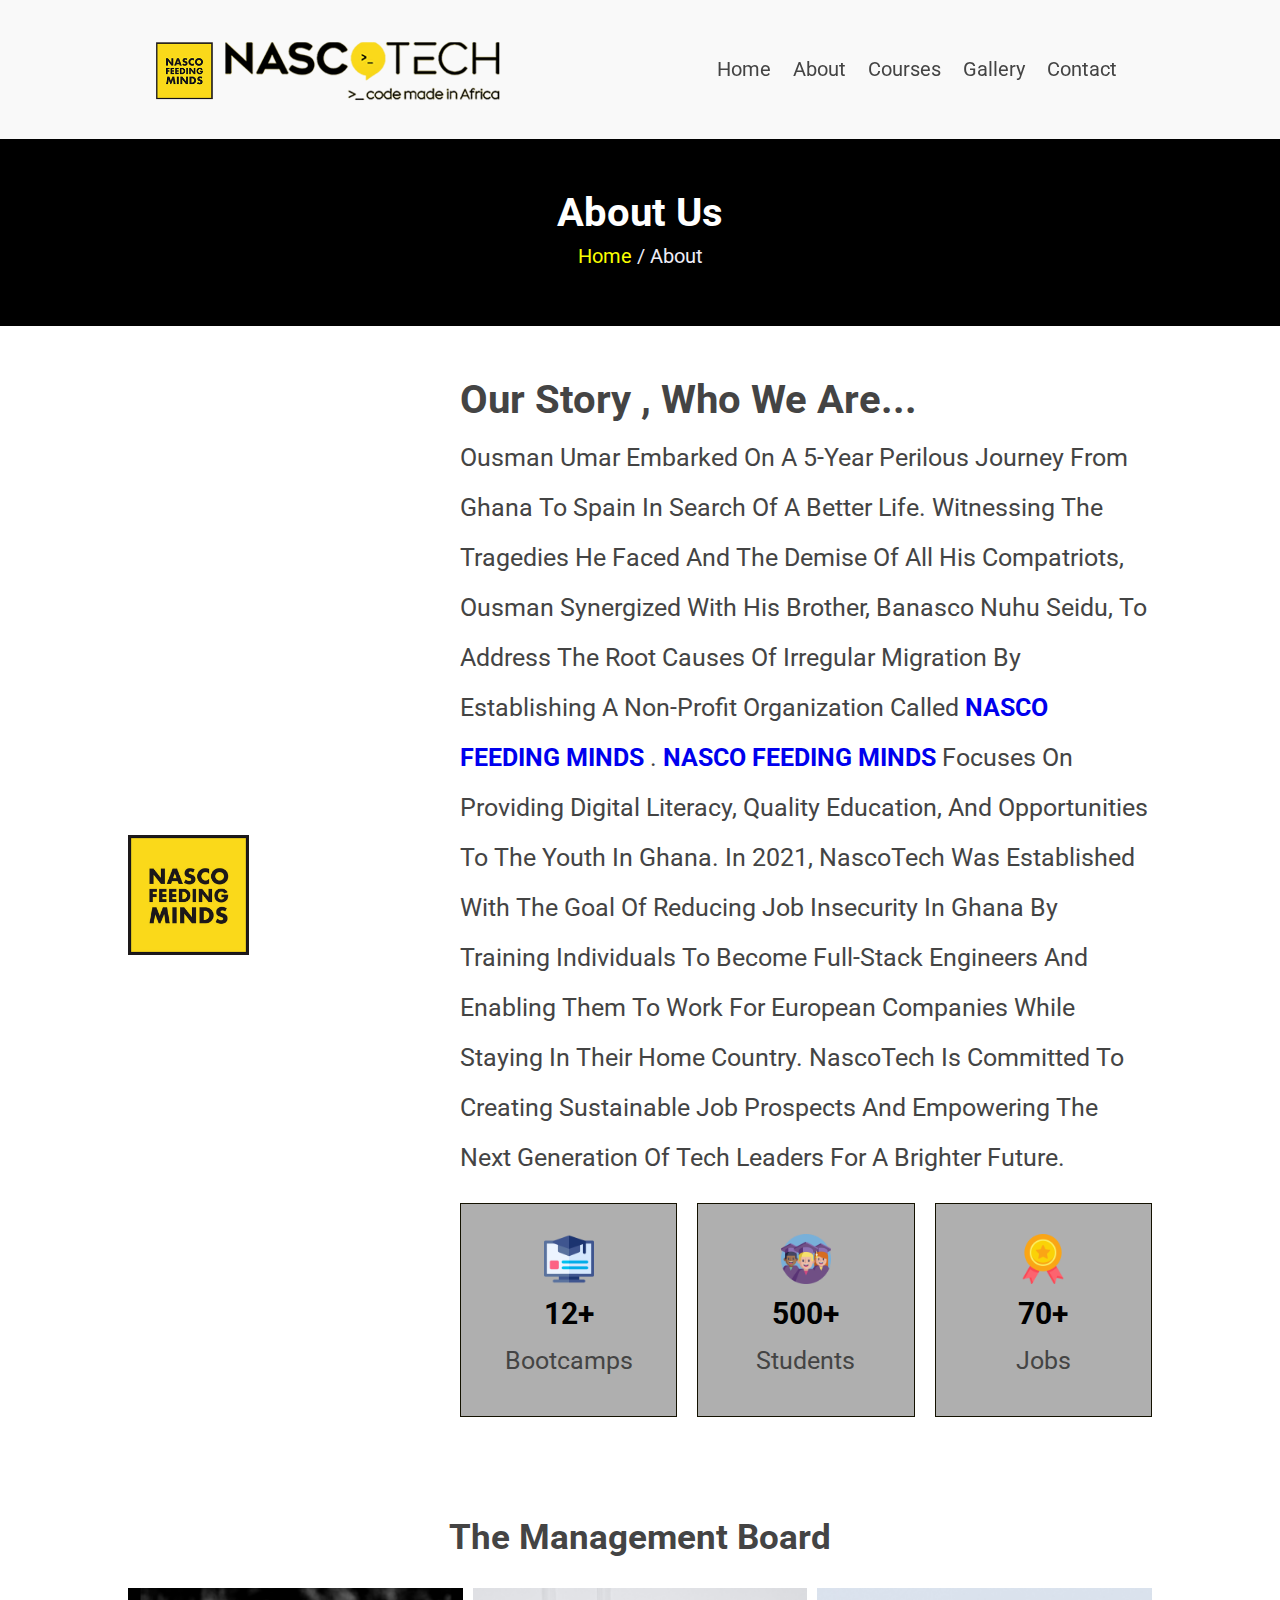
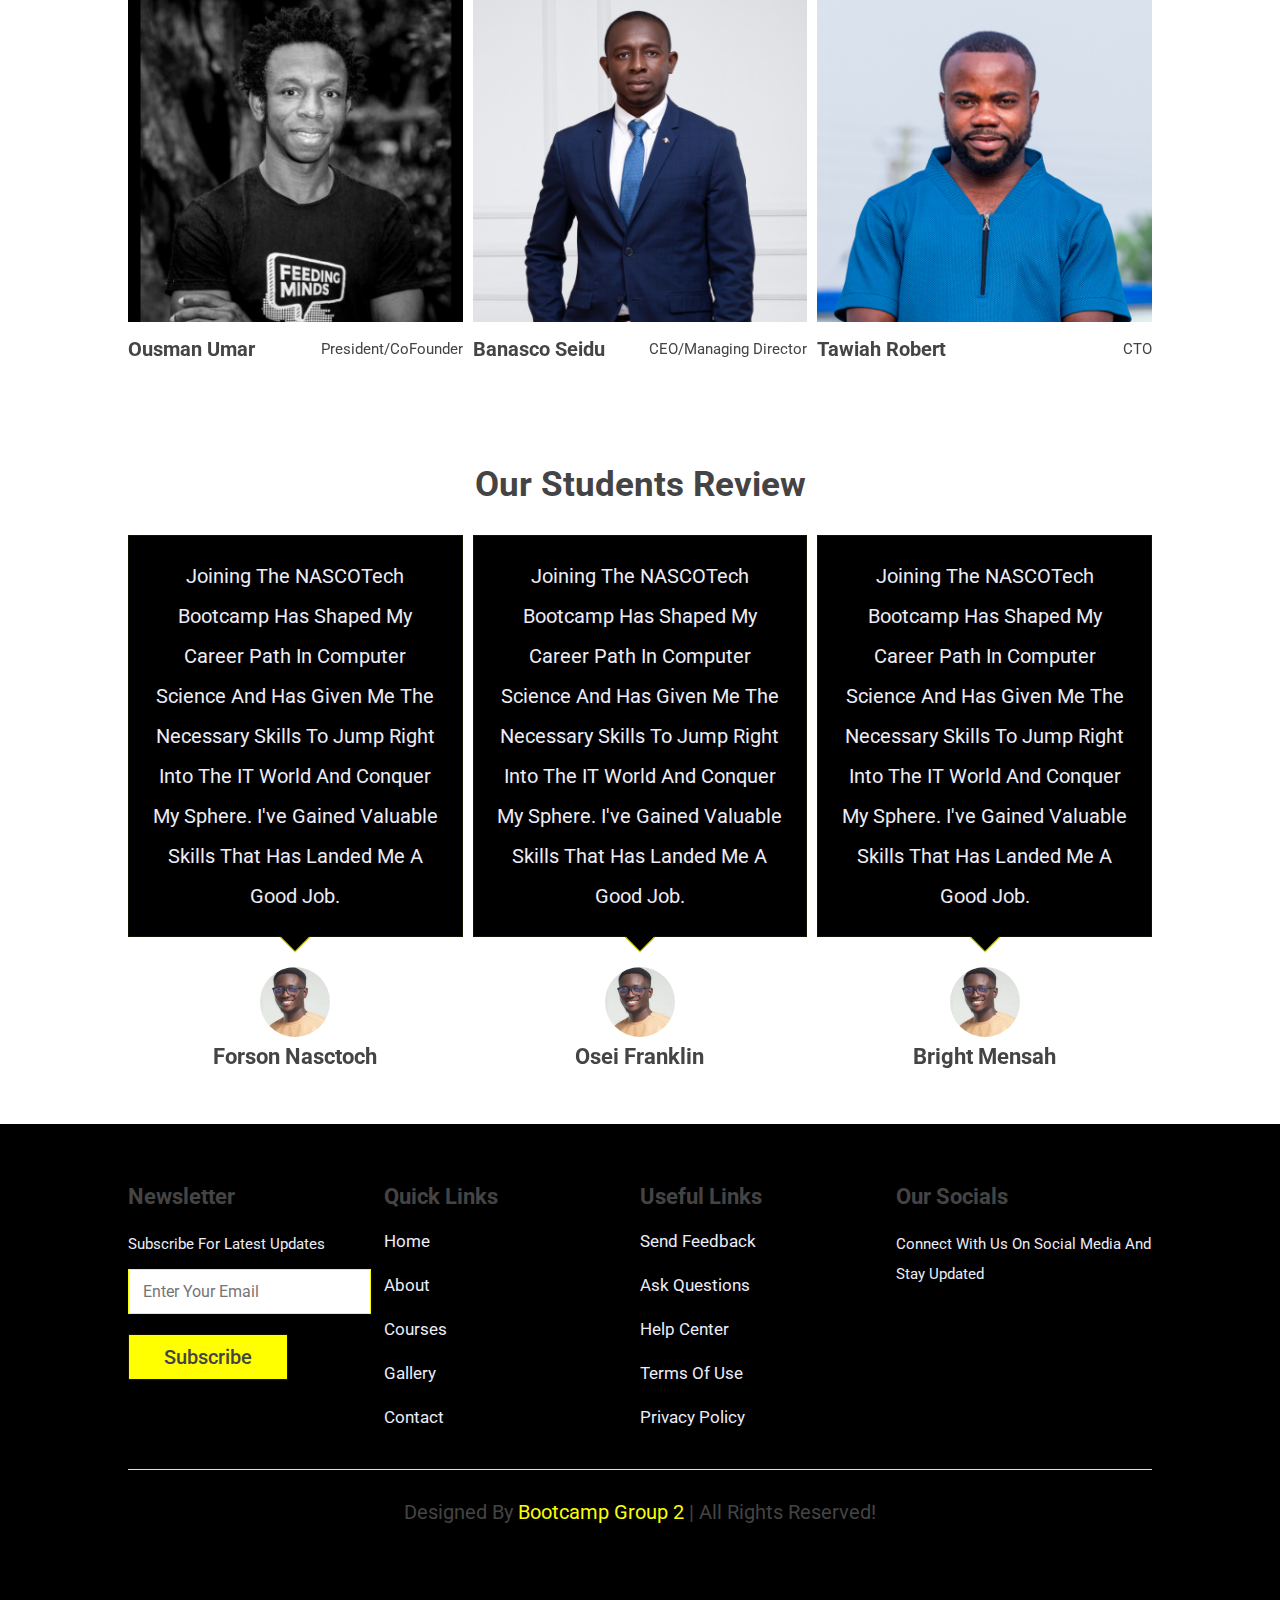
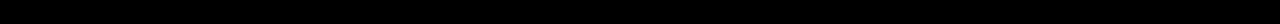
==== commit 0f2a3bca: "most recent changes" ====
--- a/about.html
+++ b/about.html
@@ -74,7 +74,7 @@
 
     <section class="heading-link">
       <h3>about us</h3>
-      <p><a href="home.html">home</a> / about</p>
+      <p><a href="index.html">home</a> / about</p>
     </section>
 
     <section class="about">
--- a/css/style.css
+++ b/css/style.css
@@ -32,7 +32,7 @@
 
 .heading-link h3 {
   font-size: 4rem;
-  color: var(--black);
+  color: white;
 }
 
 .heading-link p {
@@ -53,7 +53,7 @@
   display: inline-block;
   color: var(--black);
   margin-top: 1rem;
-  padding: 1rem 4rem;
+  padding: 1rem 3.5rem;
   font-size: 2rem;
   border: var(--border);
   background-color: yellow;
@@ -134,11 +134,13 @@
 .header #menu-btn {
   display: none;
 }
+
+
 .account-form {
   position: fixed;
-  right: -105%;
+  right: -150%;
   top: 0;
-  width: 35rem;
+  width: 90rem;
   background-color: var(--white);
   display: -webkit-box;
   display: -ms-flexbox;
@@ -165,12 +167,12 @@
   position: absolute;
   top: 1.5rem;
   right: 2.5rem;
-  font-size: 4rem;
+  font-size: 6rem;
   cursor: pointer;
   color: var(--black);
 }
 .account-form #close-form:hover {
-  color: var(--yellow);
+  color: #0b0b0b;
   -webkit-transform: rotate(180deg);
   transform: rotate(180deg);
 }
@@ -188,29 +190,29 @@
   padding-bottom: 0.5rem;
 }
 .account-form form .box {
-  width: 100%;
+  width: 80%;
   padding: 1.2rem 1.4rem;
   border: var(--border);
-  font-size: 1.6rem;
+  font-size: 2rem;
   margin: 0.7rem 0;
 }
 .account-form form .flex {
-  padding: 1rem 0;
+  padding: 1.6rem 0;
   display: -webkit-box;
   display: -ms-flexbox;
   display: flex;
   -webkit-box-align: center;
   -ms-flex-align: center;
   align-items: center;
-  gap: 0.5rem;
+  gap: 1rem;
 }
 .account-form form .flex label {
-  font-size: 1.5rem;
+  font-size: 2rem;
   color: var(--light-color);
   cursor: pointer;
 }
 .account-form form .flex a {
-  font-size: 1.5rem;
+  font-size: 2rem;
   color: var(--light-color);
   margin-left: auto;
 }
@@ -219,12 +221,15 @@
   color: var(--yellow);
 }
 .account-form .buttons .btn {
-  margin: 0 0.5rem;
+  margin: 0 0 2rem;
 }
 .account-form .buttons .btn.active {
-  color: var(--white);
+  color: #0b0b0b;
   background-color: var(--yellow);
 }
+
+
+
 .home {
   padding: 0;
 }
